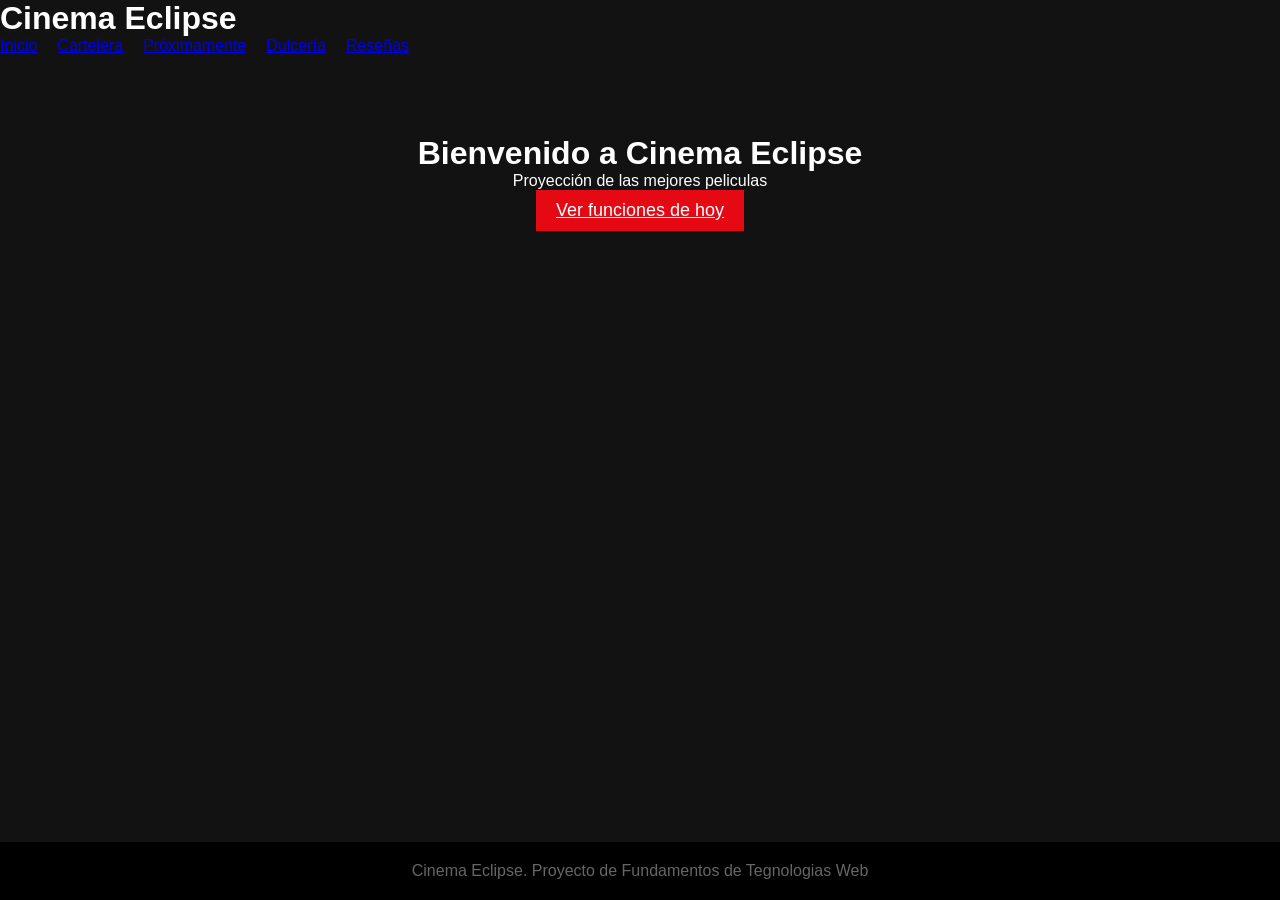
==== index.html @ 83afea46 "Comienzo index" ====
<!DOCTYPE html>
<html lang="es">
<head>
    <meta charset="UTF-8">
    <meta name="viewport" content="width=device-width, initial-scale=1.0">
    <title>Cinema Eclipse - Inicio</title>
    <link rel="stylesheet" href="index.css">
</head>
<body>
    <h1>Cinema Eclipse</h1>
    <header>
        <nav>
            <ul class="menu">
                <li><a href="index.html">Inicio</a></li>
                <li><a href="cartelera.html">Cartelera</a></li>
                <li><a href="proximas.html">Próximamente</a></li>
                <li><a href="dulceria.html">Dulcería</a></li>
                <li><a href="resenas.html">Reseñas</a></li>
            </ul>
        </nav>
    </header>

    <main>
        <h1>Bienvenido a Cinema Eclipse</h1>
        <p>Proyección de las mejores peliculas</p>
        <a href="cartelera.html" class="btn">Ver funciones de hoy</a>
    </main>

    <footer>
        <p> Cinema Eclipse. Proyecto de Fundamentos de Tegnologias Web</p>
    </footer>
</body>
</html>
---- index.css ----
/* estilos.css */

* {
    margin: 0;
    padding: 0;
    box-sizing: border-box;
    font-family: sans-serif;
}

body {
    background-color: #121212;
    color: #ffffff;
}


.menu {
    display: flex;
    list-style: none;
    gap: 20px;
}


.menu a:hover {
    background-color: #e50914;
    color: #ffffff;
}

main {
    text-align: center;
    padding: 80px 20px;
}

.btn {
    display: inline-block;
    background-color: #e50914;
    color: white;
    padding: 10px 20px;
    font-size: 18px;
}

footer {
    text-align: center;
    padding: 20px;
    background-color: #000000;
    color: #666666;
    position: fixed;
    bottom: 0;
    width: 100%;
}
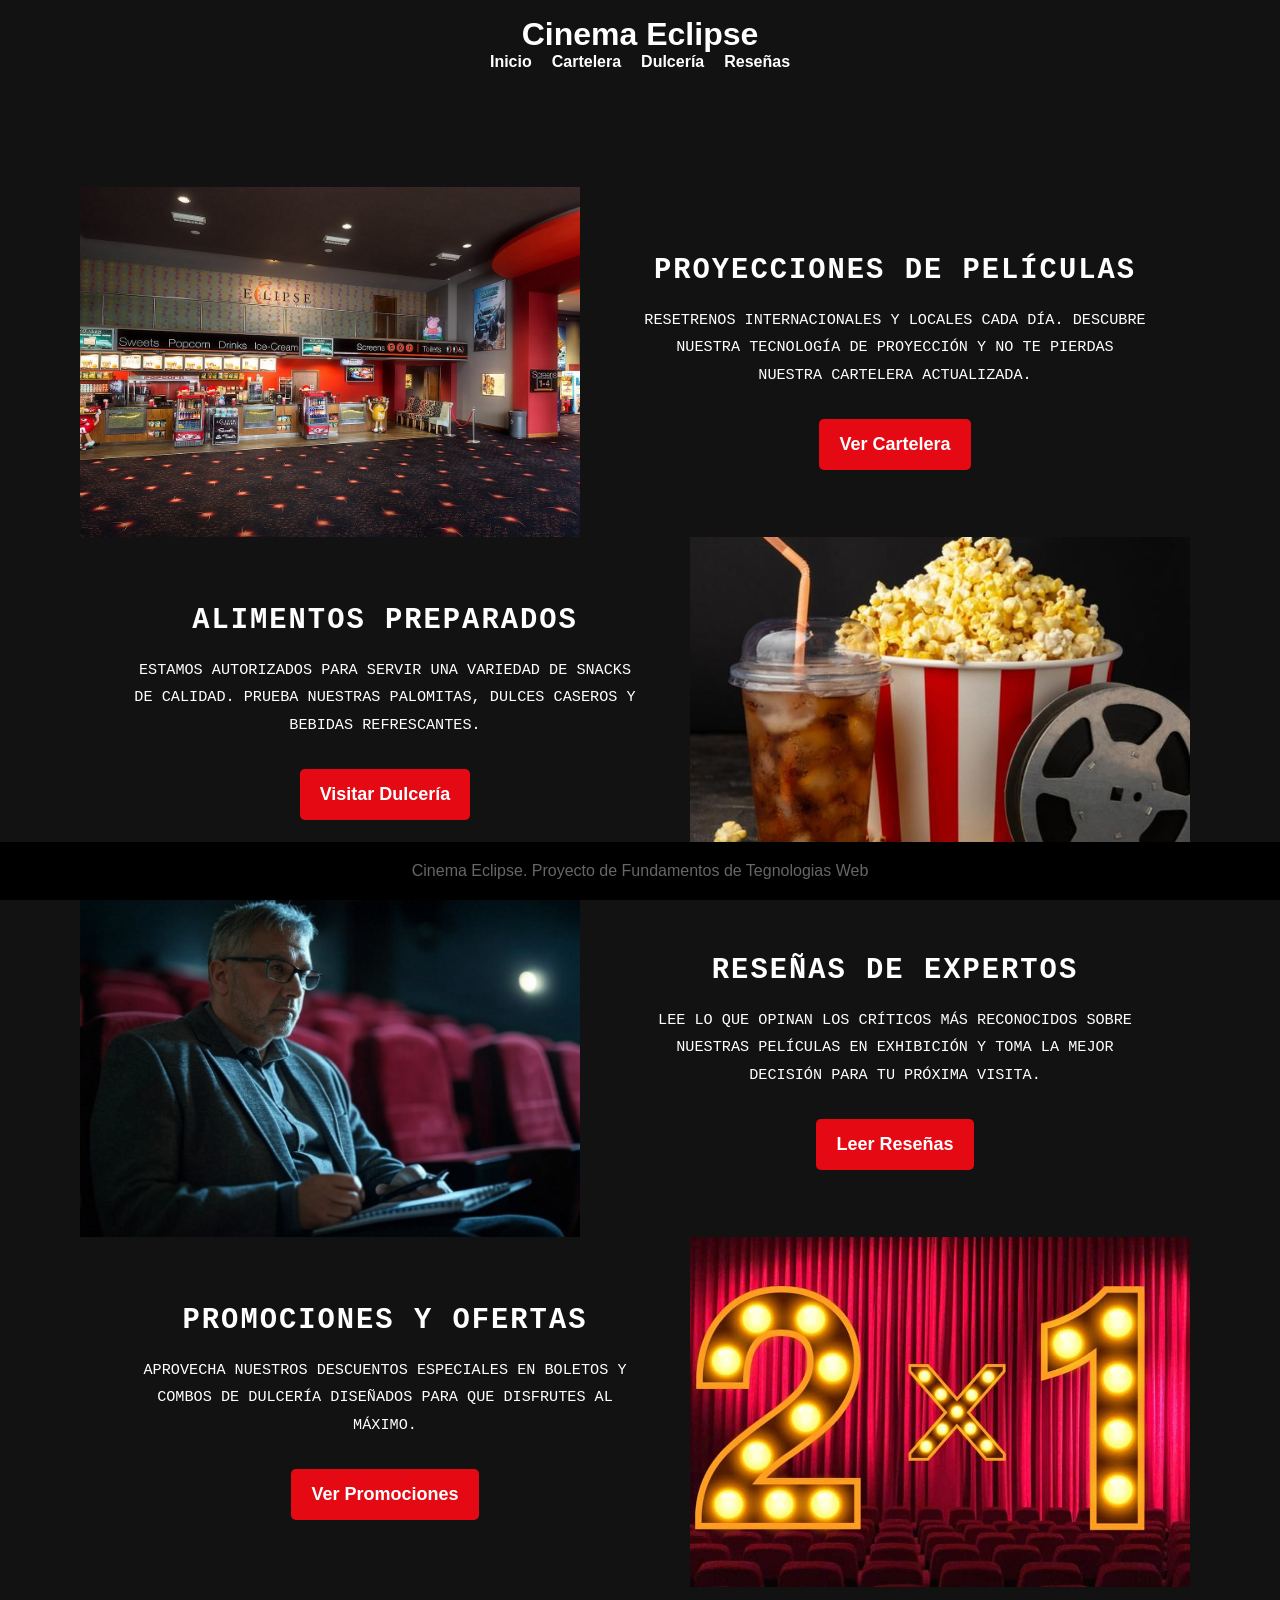
==== commit ba143dbb: "Cartelera y ajustes de index" ====
--- a/index.html
+++ b/index.html
@@ -7,23 +7,63 @@
     <link rel="stylesheet" href="index.css">
 </head>
 <body>
-    <h1>Cinema Eclipse</h1>
     <header>
+        <h1>Cinema Eclipse</h1>
         <nav>
             <ul class="menu">
                 <li><a href="index.html">Inicio</a></li>
                 <li><a href="cartelera.html">Cartelera</a></li>
-                <li><a href="proximas.html">Próximamente</a></li>
                 <li><a href="dulceria.html">Dulcería</a></li>
-                <li><a href="resenas.html">Reseñas</a></li>
+                <li><a href="reseñas.html">Reseñas</a></li>
             </ul>
         </nav>
     </header>
 
     <main>
-        <h1>Bienvenido a Cinema Eclipse</h1>
-        <p>Proyección de las mejores peliculas</p>
-        <a href="cartelera.html" class="btn">Ver funciones de hoy</a>
+
+        <section class="bloque-alterno">
+            <div class="bloque-imagen">
+                <img src="/img/cinema.jpg" alt="Nuestro cine">
+            </div>
+            <div class="bloque-texto">
+                <h2>Proyecciones de Películas</h2>
+                <p>Resetrenos internacionales y locales cada día. Descubre nuestra tecnología de proyección y no te pierdas nuestra cartelera actualizada.</p>
+                <a href="cartelera.html" class="btn">Ver Cartelera</a>
+            </div>
+        </section>
+
+        <section class="bloque-alterno reversa">
+            <div class="bloque-imagen">
+                <img src="img/alimentos.jpg" alt="Nuestros deliciosos alimentos y postres">
+            </div>
+            <div class="bloque-texto">
+                <h2>Alimentos Preparados</h2>
+                <p>Estamos autorizados para servir una variedad de snacks de calidad. Prueba nuestras palomitas, dulces caseros y bebidas refrescantes.</p>
+                <a href="dulceria.html" class="btn">Visitar Dulcería</a>
+            </div>
+        </section>
+
+        <section class="bloque-alterno">
+            <div class="bloque-imagen">
+                <img src="img/criticos.jpg" alt="Espectadores disfrutando de la función">
+            </div>
+            <div class="bloque-texto">
+                <h2>Reseñas de Expertos</h2>
+                <p>Lee lo que opinan los críticos más reconocidos sobre nuestras películas en exhibición y toma la mejor decisión para tu próxima visita.</p>
+                <a href="resenas.html" class="btn">Leer Reseñas</a>
+            </div>
+        </section>
+
+        <section class="bloque-alterno reversa">
+            <div class="bloque-imagen">
+                <img src="img/promocion.jpg" alt="Boletos y combos en promoción">
+            </div>
+            <div class="bloque-texto">
+                <h2>Promociones y Ofertas</h2>
+                <p>Aprovecha nuestros descuentos especiales en boletos y combos de dulcería diseñados para que disfrutes al máximo.</p>
+                <a href="promociones.html" class="btn">Ver Promociones</a>
+            </div>
+        </section>
     </main>
 
     <footer>
--- a/index.css
+++ b/index.css
@@ -1,10 +1,8 @@
-/* estilos.css */
-
 * {
     margin: 0;
     padding: 0;
     box-sizing: border-box;
-    font-family: sans-serif;
+    font-family: Verdana, Geneva, Tahoma, sans-serif;
 }
 
 body {
@@ -12,30 +10,85 @@
     color: #ffffff;
 }
 
+header {
+    background-color: var(--nav-bg);
+    padding: 1rem;
+    text-align: center;
+}
 
 .menu {
     display: flex;
+    justify-content: center; 
     list-style: none;
     gap: 20px;
+    font-weight: bold;
 }
 
-
-.menu a:hover {
-    background-color: #e50914;
-    color: #ffffff;
+nav ul.menu li a {
+    color: white;
+    text-decoration: none;
 }
 
 main {
     text-align: center;
-    padding: 80px 20px;
+    padding: 100px 80px;
+    font-size: larger;
 }
 
 .btn {
     display: inline-block;
     background-color: #e50914;
     color: white;
-    padding: 10px 20px;
+    padding: 15px 20px;
     font-size: 18px;
+    border-radius: 5px;
+    font-weight: bold;
+    text-decoration: none;
+}
+
+.bloque-alterno {
+    display: flex;
+    align-items: center;
+    color: #ffffff;
+    width: 100%;
+}
+
+.bloque-alterno.reversa {
+    flex-direction: row-reverse;
+}
+
+.bloque-imagen {
+    flex: 1;
+    width: 50%;
+}
+
+.bloque-imagen img {
+    width: 500px;
+    height: 200px;
+    min-height: 350px;
+    object-fit: cover; 
+    display: block;
+}
+
+.bloque-texto {
+    flex: 1;
+    padding: 50px;
+    text-align: center;
+}
+
+.bloque-texto h2 {
+    font-family: monospace, sans-serif;
+    text-transform: uppercase;
+    letter-spacing: 2px;
+    margin-bottom: 20px;
+}
+
+.bloque-texto p {
+    font-family: monospace, sans-serif;
+    text-transform: uppercase;
+    line-height: 1.8;
+    margin-bottom: 30px;
+    font-size: 0.95rem;
 }
 
 footer {
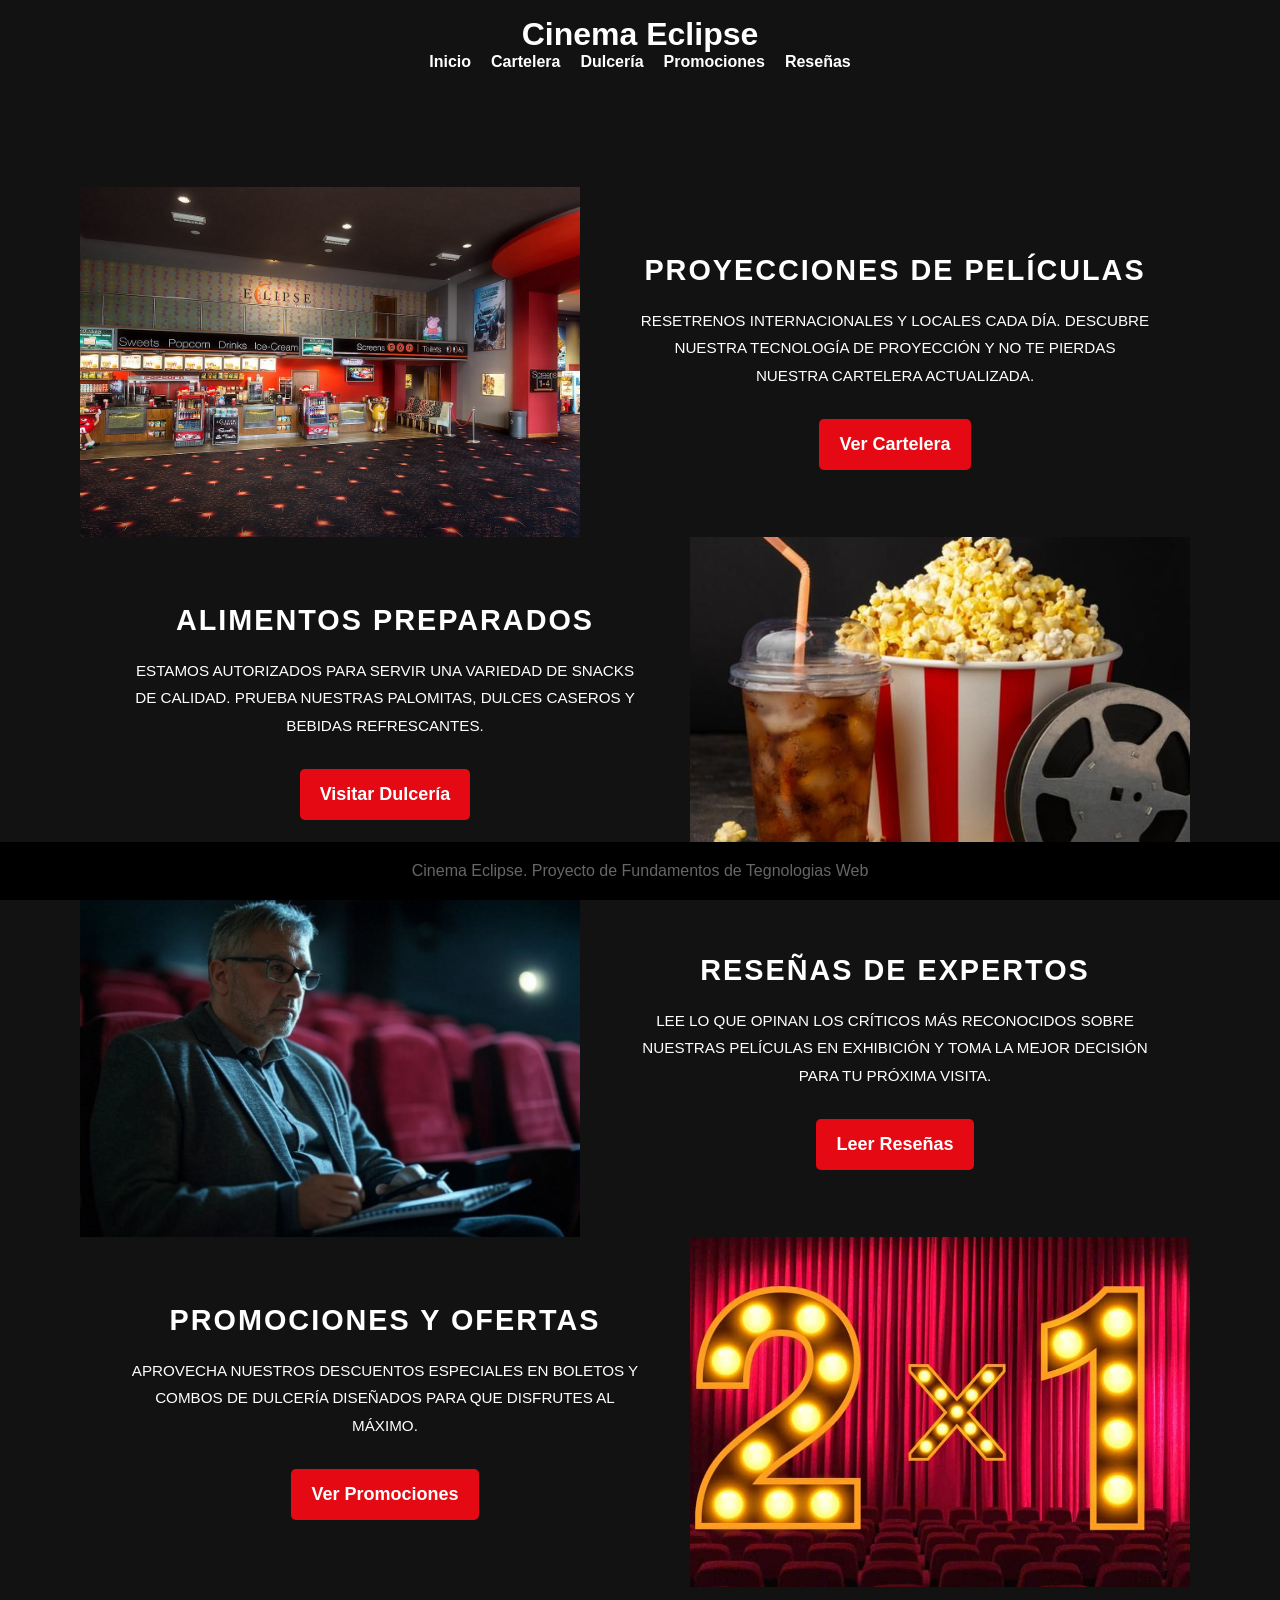
==== commit 5c1cac0e: "Dulceria" ====
--- a/index.html
+++ b/index.html
@@ -14,6 +14,7 @@
                 <li><a href="index.html">Inicio</a></li>
                 <li><a href="cartelera.html">Cartelera</a></li>
                 <li><a href="dulceria.html">Dulcería</a></li>
+                <li><a href="promociones.html">Promociones</a></li>
                 <li><a href="reseñas.html">Reseñas</a></li>
             </ul>
         </nav>
--- a/index.css
+++ b/index.css
@@ -77,14 +77,12 @@
 }
 
 .bloque-texto h2 {
-    font-family: monospace, sans-serif;
     text-transform: uppercase;
     letter-spacing: 2px;
     margin-bottom: 20px;
 }
 
 .bloque-texto p {
-    font-family: monospace, sans-serif;
     text-transform: uppercase;
     line-height: 1.8;
     margin-bottom: 30px;
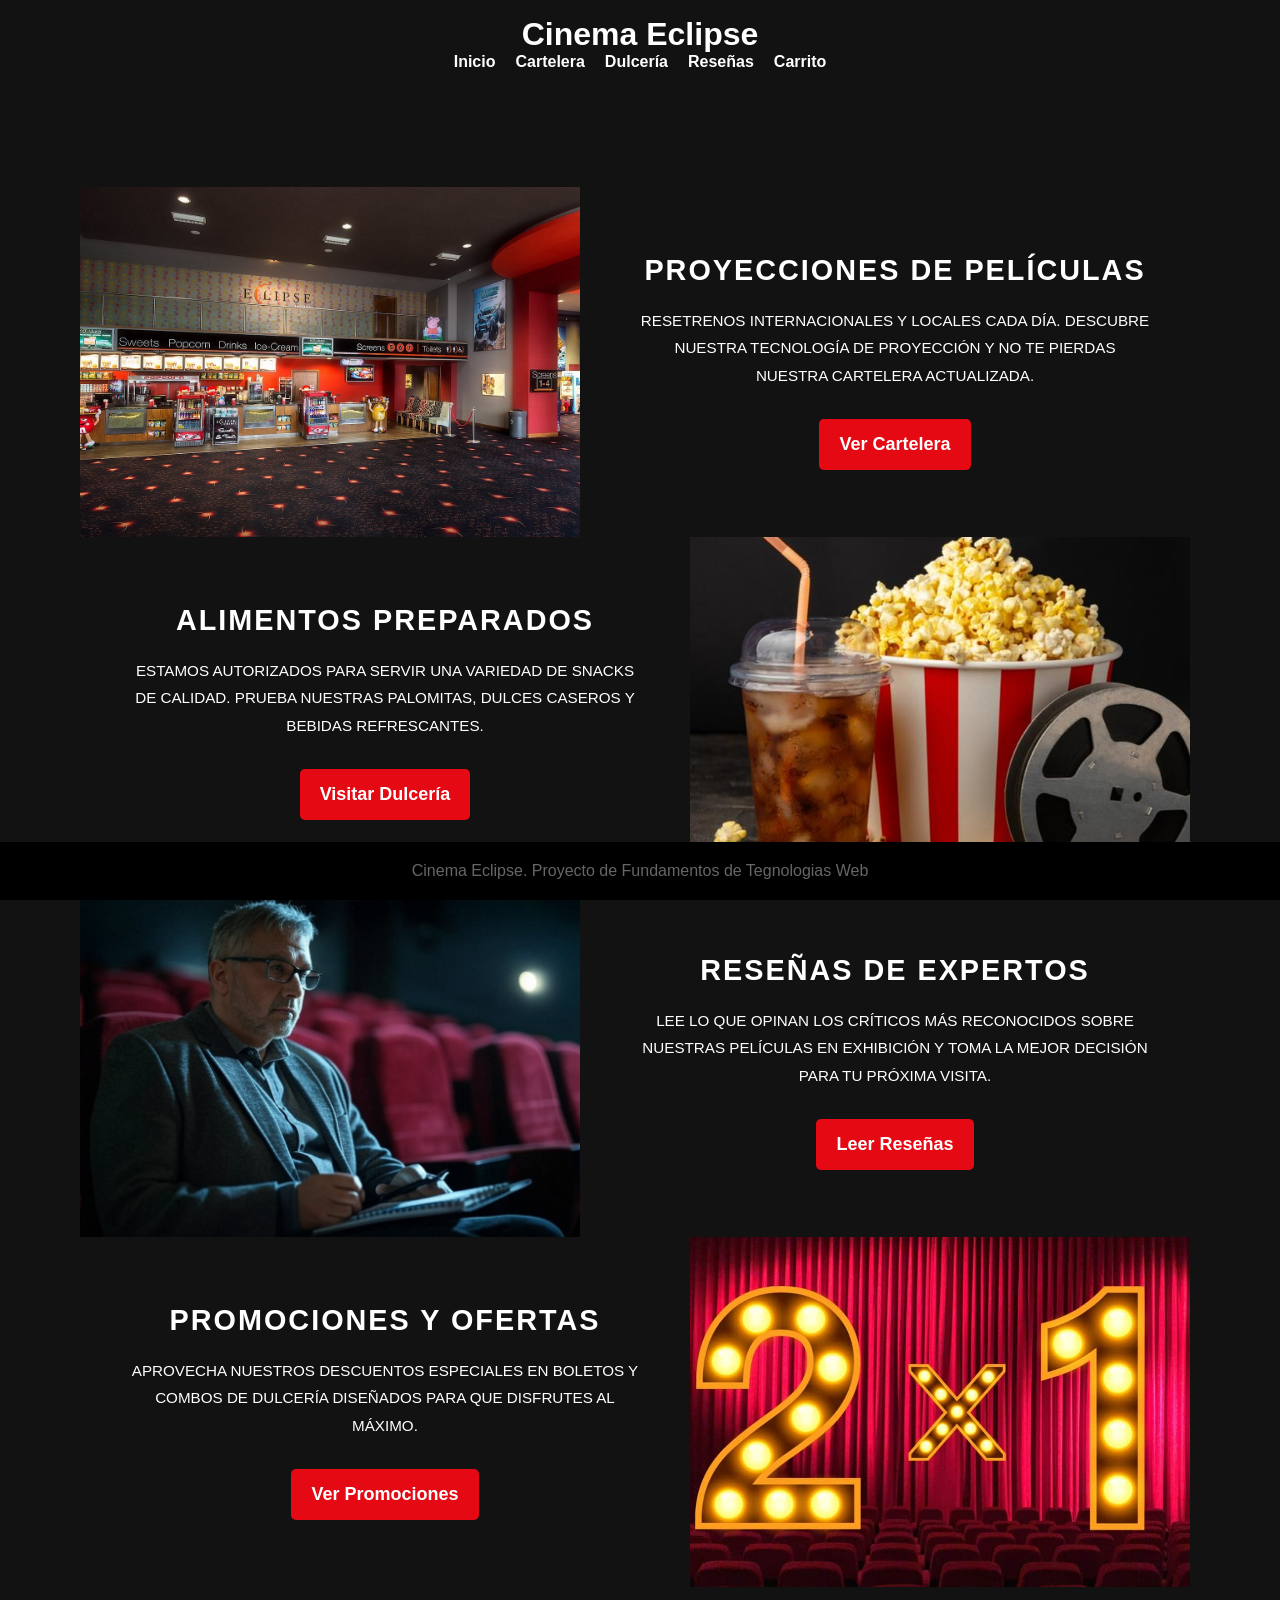
==== commit e83c2326: "Carrito y cambios a dulceria" ====
--- a/index.html
+++ b/index.html
@@ -14,8 +14,8 @@
                 <li><a href="index.html">Inicio</a></li>
                 <li><a href="cartelera.html">Cartelera</a></li>
                 <li><a href="dulceria.html">Dulcería</a></li>
-                <li><a href="promociones.html">Promociones</a></li>
                 <li><a href="reseñas.html">Reseñas</a></li>
+                <li><a href="carrito.html">Carrito</a></li>
             </ul>
         </nav>
     </header>
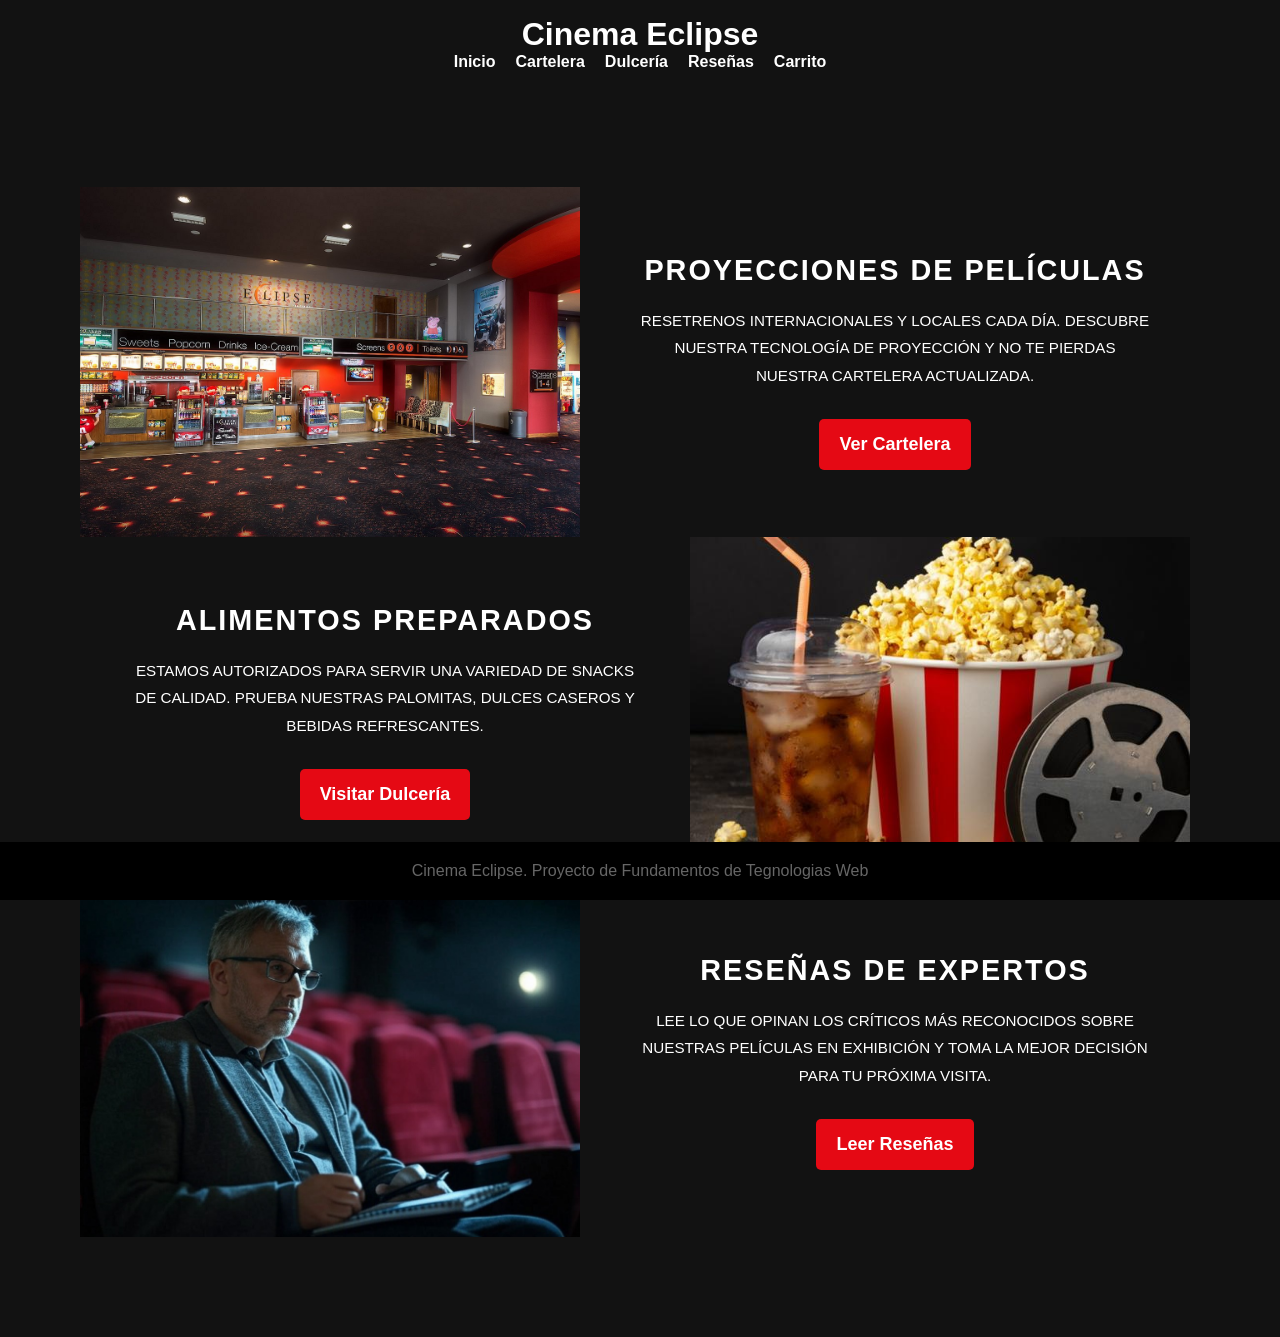
==== commit 19af02d9: "Comprar boletos, cambios index y carrito" ====
--- a/index.html
+++ b/index.html
@@ -51,18 +51,7 @@
             <div class="bloque-texto">
                 <h2>Reseñas de Expertos</h2>
                 <p>Lee lo que opinan los críticos más reconocidos sobre nuestras películas en exhibición y toma la mejor decisión para tu próxima visita.</p>
-                <a href="resenas.html" class="btn">Leer Reseñas</a>
-            </div>
-        </section>
-
-        <section class="bloque-alterno reversa">
-            <div class="bloque-imagen">
-                <img src="img/promocion.jpg" alt="Boletos y combos en promoción">
-            </div>
-            <div class="bloque-texto">
-                <h2>Promociones y Ofertas</h2>
-                <p>Aprovecha nuestros descuentos especiales en boletos y combos de dulcería diseñados para que disfrutes al máximo.</p>
-                <a href="promociones.html" class="btn">Ver Promociones</a>
+                <a href="reseñas.html" class="btn">Leer Reseñas</a>
             </div>
         </section>
     </main>
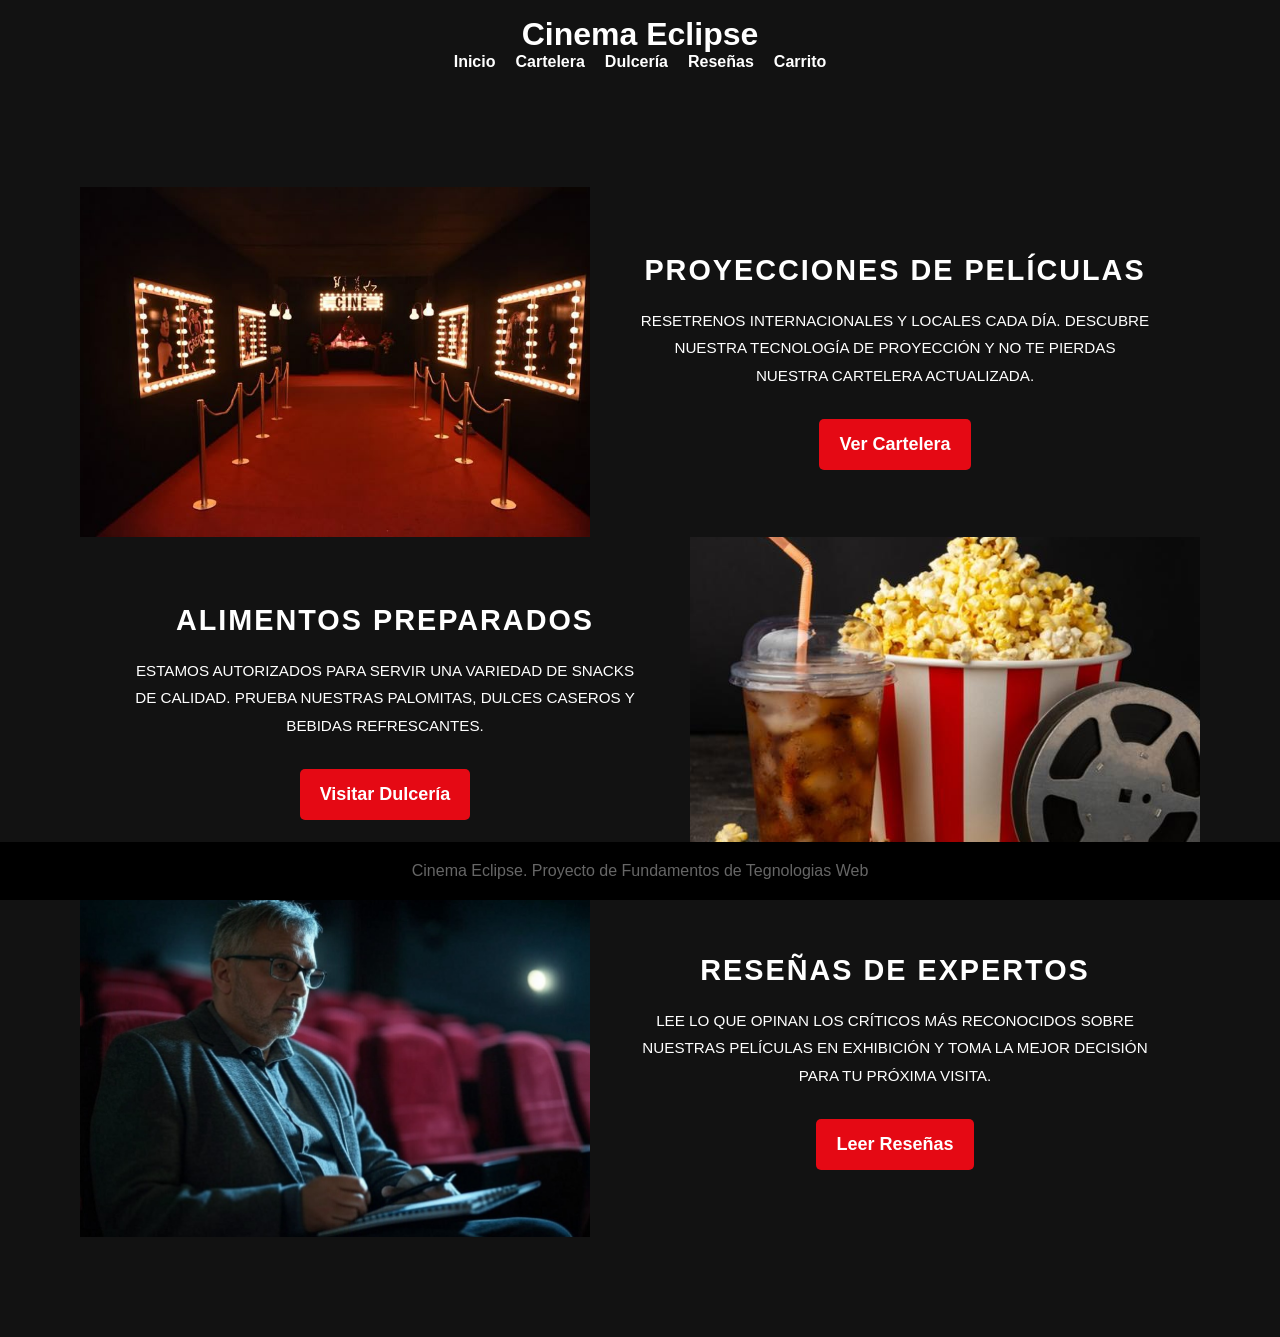
==== commit 33d66d90: "Imagenes" ====
--- a/index.html
+++ b/index.html
@@ -24,7 +24,7 @@
 
         <section class="bloque-alterno">
             <div class="bloque-imagen">
-                <img src="/img/cinema.jpg" alt="Nuestro cine">
+                <img src="img/cinema.jpg" alt="Nuestro cine">
             </div>
             <div class="bloque-texto">
                 <h2>Proyecciones de Películas</h2>
--- a/index.css
+++ b/index.css
@@ -63,7 +63,7 @@
 }
 
 .bloque-imagen img {
-    width: 500px;
+    width: 100%;
     height: 200px;
     min-height: 350px;
     object-fit: cover; 
@@ -97,4 +97,33 @@
     position: fixed;
     bottom: 0;
     width: 100%;
+}
+
+@media (max-width: 768px) {
+    .menu {
+        flex-direction: column;
+        gap: 15px;
+    }
+
+    main {
+        padding: 40px 20px 100px; 
+        font-size: medium;
+    }
+    
+    .bloque-alterno,
+    .bloque-alterno.reversa {
+        flex-direction: column;
+    }
+
+    .bloque-imagen,
+    .bloque-texto {
+        width: 100%;
+    }
+
+    .bloque-texto {
+        padding: 30px 20px;
+    }
+    .bloque-imagen img {
+        min-height: 250px; 
+    }
 }
